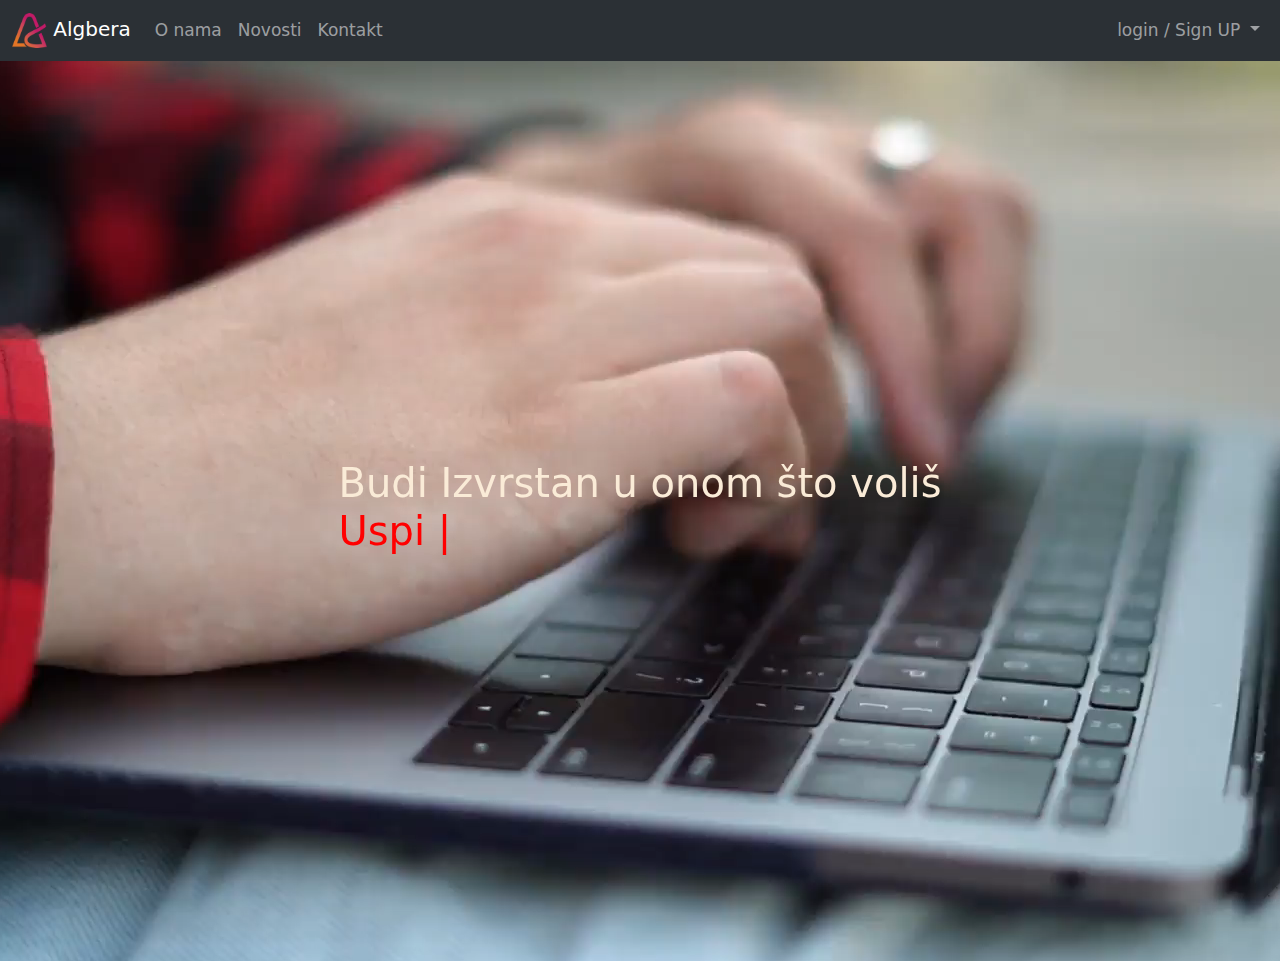
==== index.html @ 754974c6 "Added Kontakt Modal and made it send the corect data" ====
<!DOCTYPE html>
<html lang="en">
  <head>
    <meta charset="utf-8" />
    <meta name="viewport" content="width=device-width, initial-scale=1" />
    <title>Bootstrap demo</title>
    <link
      href="https://cdn.jsdelivr.net/npm/bootstrap@5.3.3/dist/css/bootstrap.min.css"
      rel="stylesheet"
      integrity="sha384-QWTKZyjpPEjISv5WaRU9OFeRpok6YctnYmDr5pNlyT2bRjXh0JMhjY6hW+ALEwIH"
      crossorigin="anonymous"
    />
    <link rel="stylesheet" type="text/css" href="style.css" />
    <script src="Javascript/TypingAnimation.js"></script>
  </head>
  <body>
    <nav class="navbar navbar-expand-lg bg-body-tertiary" data-bs-theme="dark">
      <div class="container-fluid">
        <a class="navbar-brand" href="index.html">
          <img
            class="logo"
            src="../img/Algebra-logo.png"
            alt="Algebra-logo"
            width="35"
            height="35"
          />
          Algbera
        </a>
        <button
          class="navbar-toggler"
          type="button"
          data-bs-toggle="collapse"
          data-bs-target="#navbarSupportedContent"
          aria-controls="navbarSupportedContent"
          aria-expanded="false"
          aria-label="Toggle navigation"
        >
          <span class="navbar-toggler-icon"></span>
        </button>
        <div
          class="collapse navbar-collapse Navbar-Text"
          id="navbarSupportedContent"
        >
          <ul class="navbar-nav me-auto mb-2 mb-lg-0">
            <li class="nav-item">
              <a class="nav-link" href="ONama.html">O nama</a>
            </li>
            <li class="nav-item">
              <a class="nav-link" href="Novosti.html">Novosti</a>
            </li>
            <li
              class="nav-link"
              data-bs-toggle="modal"
              data-bs-target="#kontaktiModal"
            >
              Kontakt
            </li>
          </ul>
          <div class="dropdown-menu-right">
            <ul class="navbar-nav ml-auto mb-2 mb-lg-0">
              <li class="nav-item dropdown">
                <a
                  class="nav-link dropdown-toggle"
                  href="#"
                  role="button"
                  data-bs-toggle="dropdown"
                  aria-expanded="false"
                >
                  login / Sign UP
                </a>
                <ul class="dropdown-menu">
                  <li><a class="dropdown-item" href="Login.html">Login</a></li>
                  <li><hr class="dropdown-divider" /></li>
                  <li>
                    <a class="dropdown-item" href="SignUP.html">Sign Up</a>
                  </li>
                </ul>
              </li>
            </ul>
          </div>
        </div>
      </div>
    </nav>

    <main>
      <div class="BackgroundVideo">
        <video src="/video/typingOnlaptop.mp4" loop autoplay></video>
        <div class="AnimationOverlay">
          <h1>
            Budi Izvrstan u onom što voliš
            <br />
            <span id="TypewriterAnimation"></span>
            <span id="CursorAnimation">|</span>
          </h1>
        </div>
      </div>
    </main>
    <footer></footer>

    <div
      class="modal fade"
      id="kontaktiModal"
      tabindex="-1"
      aria-labelledby="kontaktiModalLabel"
      aria-hidden="true"
    >
      <div class="modal-dialog">
        <div class="modal-content">
          <form
            action="https://www.fulek.com/mvc/supit/project-contact-form"
            method="POST"
          >
            <div class="modal-header">
              <h1 class="modal-title fs-5" id="exampleModalLabel">
                Modal title
              </h1>
              <button
                type="button"
                class="btn-close"
                data-bs-dismiss="modal"
                aria-label="Close"
              ></button>
            </div>
            <div class="modal-body">
              <div class="form-floating mb-3">
                <input
                  type="fullname"
                  class="form-control"
                  id="fullname"
                  placeholder="name@example.com"
                  name="FullName"
                  required
                />
                <label for="fullname">Puno ime</label>
              </div>

              <div class="form-floating mb-3">
                <input
                  type="email"
                  class="form-control"
                  id="email"
                  name="Email"
                  placeholder="name@example.com"
                  required
                />
                <label for="email">Email addresa</label>
              </div>
              <select
                class="form-select"
                aria-label="Default select example"
                style="margin-bottom: 15px; margin-top: 15px"
                id="importance"
                name="Importance"
              >
                <option value="" selected>Prioritet</option>
                <option value="low">Niski</option>
                <option value="medium">Srednji</option>
                <option value="high">Visoki</option>
              </select>

              <div class="form-floating">
                <textarea
                  class="form-control"
                  placeholder="Poruka"
                  id="message"
                  name="Message"
                  required
                ></textarea>
                <label for="message">Poruka</label>
              </div>
              <div class="mb-3 form-check" style="margin-top: 15px">
                <input
                  type="checkbox"
                  class="form-check-input"
                  id="receiveNewsletter"
                  name="ReceiveNewsLetter"
                  value="true"
                />
                <label class="form-check-label" for="receiveNewsletter"
                  >Želim primati obavjesti</label
                >
              </div>
            </div>
            <div class="modal-footer">
              <button
                type="button"
                class="btn btn-danger"
                data-bs-dismiss="modal"
              >
                Odustani
              </button>
              <button type="submit" id="submitBtn" class="btn btn-primary">
                Pošalji
              </button>
            </div>
          </form>
        </div>
      </div>
    </div>
    <script
      src="https://cdn.jsdelivr.net/npm/bootstrap@5.3.3/dist/js/bootstrap.bundle.min.js"
      integrity="sha384-YvpcrYf0tY3lHB60NNkmXc5s9fDVZLESaAA55NDzOxhy9GkcIdslK1eN7N6jIeHz"
      crossorigin="anonymous"
    ></script>
  </body>
</html>
---- style.css ----
/* navbar */
*{

}
.nav-link  {
    font-size: 17px !important; /* Adjust the size as needed */
  }

/* Homepage */

.BackgroundVideo{
    width: 100%;
    height: 100vh;
    position: fixed;
    overflow: hidden;
    display: flex;
    justify-content: center;
    align-items: center;
    flex-direction: column;
    position: relative;
}

.AnimationOverlay{
  z-index: 1; 
  position: absolute;
  color: antiquewhite;
  
}

#TypewriterAnimation{
  color: red;
}

#CursorAnimation{
  color: red;
  animation: blink182 0.7s linear infinite;
}

@keyframes blink182{
  0% {
    opacity: 100%;
  }
  50% {
    opacity: 0%;
  }
}

/* O Nama */

.ONamaMap{
  display: flex;
  justify-content: center;
  align-items: center;

}
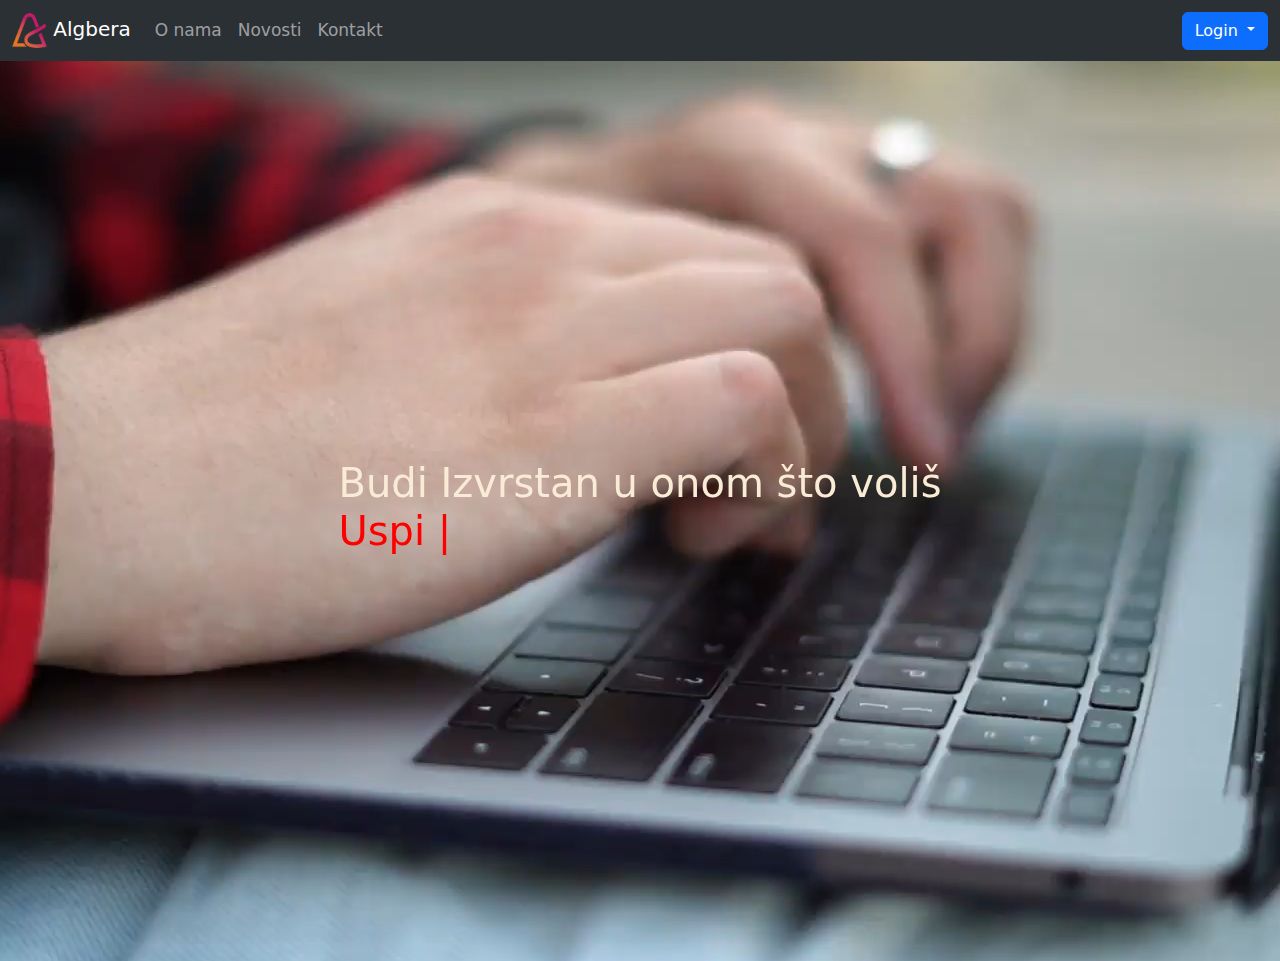
==== commit 4f5366e4: "Dodao frontend za ui i radio na o nama stranici" ====
--- a/index.html
+++ b/index.html
@@ -57,26 +57,59 @@
             </li>
           </ul>
           <div class="dropdown-menu-right">
-            <ul class="navbar-nav ml-auto mb-2 mb-lg-0">
-              <li class="nav-item dropdown">
-                <a
-                  class="nav-link dropdown-toggle"
-                  href="#"
-                  role="button"
-                  data-bs-toggle="dropdown"
-                  aria-expanded="false"
-                >
-                  login / Sign UP
-                </a>
-                <ul class="dropdown-menu">
-                  <li><a class="dropdown-item" href="Login.html">Login</a></li>
-                  <li><hr class="dropdown-divider" /></li>
-                  <li>
-                    <a class="dropdown-item" href="SignUP.html">Sign Up</a>
-                  </li>
-                </ul>
-              </li>
-            </ul>
+            <div class="dropdown">
+              <button
+                type="button"
+                class="btn btn-primary dropdown-toggle"
+                data-bs-toggle="dropdown"
+                aria-expanded="false"
+                data-bs-auto-close="outside"
+              >
+                Login
+              </button>
+              <form
+                class="dropdown-menu p-4 dropdown-menu-end"
+                style="min-width: 300px"
+              >
+                <div class="mb-3">
+                  <label for="exampleDropdownFormEmail2" class="form-label"
+                    >Email address</label
+                  >
+                  <input
+                    type="email"
+                    class="form-control"
+                    id="exampleDropdownFormEmail2"
+                    placeholder="email@example.com"
+                  />
+                </div>
+                <div class="mb-3">
+                  <label for="exampleDropdownFormPassword2" class="form-label"
+                    >Password</label
+                  >
+                  <input
+                    type="password"
+                    class="form-control"
+                    id="exampleDropdownFormPassword2"
+                    placeholder="Password"
+                  />
+                </div>
+                <div class="mb-3">
+                  <div class="form-check">
+                    <input
+                      type="checkbox"
+                      class="form-check-input"
+                      id="dropdownCheck2"
+                    />
+                    <label class="form-check-label" for="dropdownCheck2">
+                      Remember me
+                    </label>
+                  </div>
+                </div>
+                <button type="submit" class="btn btn-primary">Sign in</button>
+                <div class="dropdown-divider"></div>
+                <a class="dropdown-item" href="/SignUP.html">Nemate račun, napravite ga? Sign up</a>
+              </form>
+            </div>
           </div>
         </div>
       </div>
@@ -112,7 +145,7 @@
           >
             <div class="modal-header">
               <h1 class="modal-title fs-5" id="exampleModalLabel">
-                Modal title
+                Javi nam se
               </h1>
               <button
                 type="button"
--- a/style.css
+++ b/style.css
@@ -1,42 +1,39 @@
 /* navbar */
-*{
 
+.nav-link {
+  font-size: 17px !important; /* Adjust the size as needed */
 }
-.nav-link  {
-    font-size: 17px !important; /* Adjust the size as needed */
-  }
 
 /* Homepage */
 
-.BackgroundVideo{
-    width: 100%;
-    height: 100vh;
-    position: fixed;
-    overflow: hidden;
-    display: flex;
-    justify-content: center;
-    align-items: center;
-    flex-direction: column;
-    position: relative;
+.BackgroundVideo {
+  width: 100%;
+  height: 100vh;
+  position: fixed;
+  overflow: hidden;
+  display: flex;
+  justify-content: center;
+  align-items: center;
+  flex-direction: column;
+  position: relative;
 }
 
-.AnimationOverlay{
-  z-index: 1; 
+.AnimationOverlay {
+  z-index: 1;
   position: absolute;
   color: antiquewhite;
-  
 }
 
-#TypewriterAnimation{
+#TypewriterAnimation {
   color: red;
 }
 
-#CursorAnimation{
+#CursorAnimation {
   color: red;
   animation: blink182 0.7s linear infinite;
 }
 
-@keyframes blink182{
+@keyframes blink182 {
   0% {
     opacity: 100%;
   }
@@ -47,9 +44,43 @@
 
 /* O Nama */
 
-.ONamaMap{
+.ONamaMap {
   display: flex;
   justify-content: center;
   align-items: center;
+}
 
-}+.navbarDropdownAnimation {
+  max-height: 0;
+  overflow: hidden;
+  transition: max-height 3s ease-out;
+  border: 0px;
+  border-radius: 0;
+}
+
+.akreditacijeCards {
+  width: 80vw;
+}
+
+.akreditacijeCardsGroup {
+  display: flex;
+  justify-content: center;
+  align-items: center;
+}
+
+/*Novosti*/
+
+.newsButon {
+  height: 300px;
+  width: 300px;
+  overflow: hidden;
+  border-radius: 50%;
+  border: 15px solid oldlace;
+  animation: showPhotos 1s;
+}
+
+.newsButonGroup {
+  display: flex;
+  justify-content: space-around;
+  border-radius: 50%;
+}
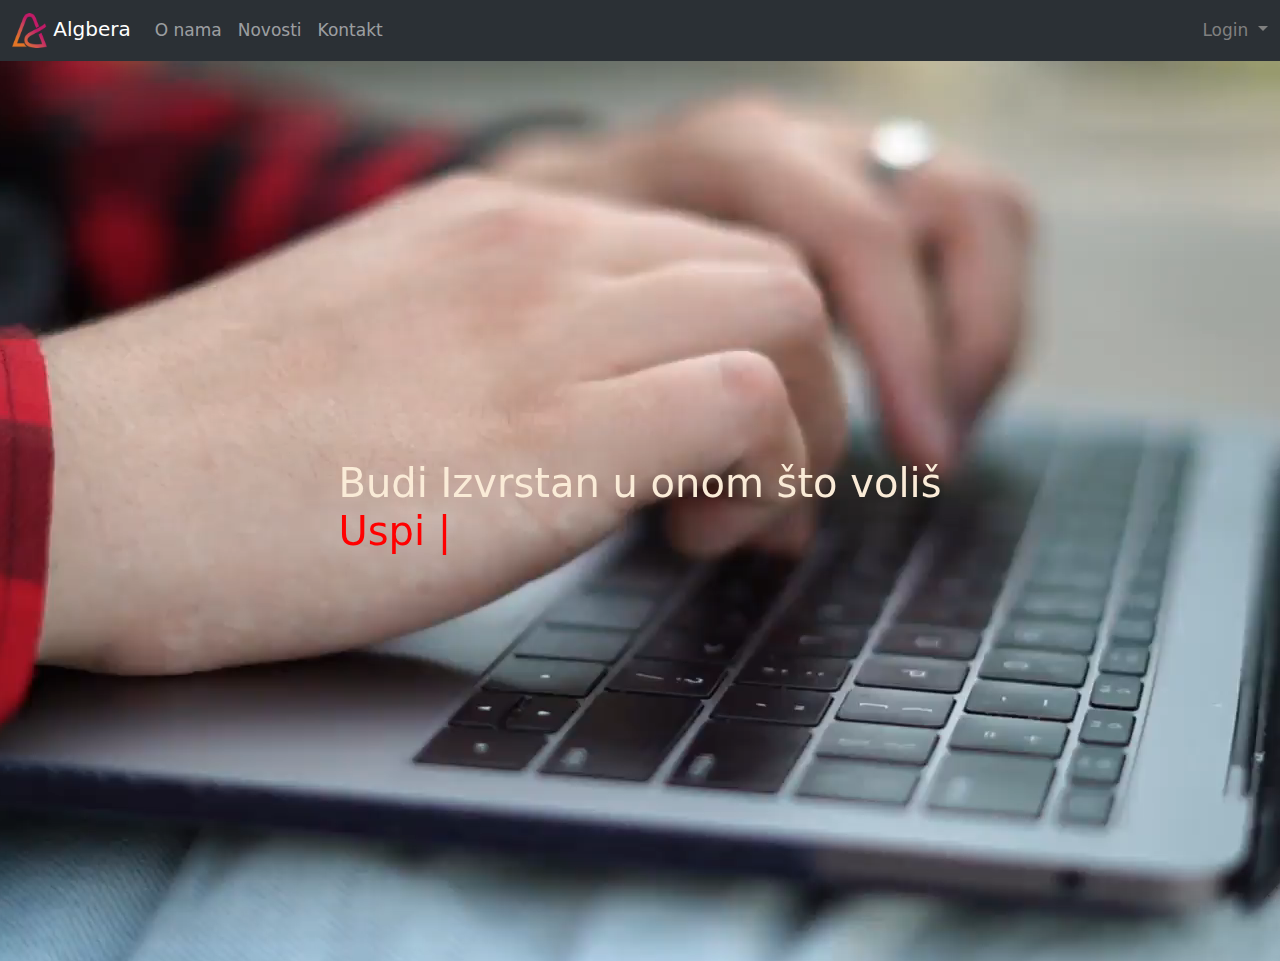
==== commit 5c1c4f1c: "Bits and bobs" ====
--- a/index.html
+++ b/index.html
@@ -3,7 +3,7 @@
   <head>
     <meta charset="utf-8" />
     <meta name="viewport" content="width=device-width, initial-scale=1" />
-    <title>Bootstrap demo</title>
+    <title>Algebra</title>
     <link
       href="https://cdn.jsdelivr.net/npm/bootstrap@5.3.3/dist/css/bootstrap.min.css"
       rel="stylesheet"
@@ -59,27 +59,28 @@
           <div class="dropdown-menu-right">
             <div class="dropdown">
               <button
-                type="button"
-                class="btn btn-primary dropdown-toggle"
+                type="nav-link"
+                class="nav-link dropdown-toggle"
                 data-bs-toggle="dropdown"
                 aria-expanded="false"
                 data-bs-auto-close="outside"
+                style="color: gray;"
               >
                 Login
-              </button>
+            </button>
               <form
                 class="dropdown-menu p-4 dropdown-menu-end"
                 style="min-width: 300px"
               >
                 <div class="mb-3">
-                  <label for="exampleDropdownFormEmail2" class="form-label"
-                    >Email address</label
+                  <label for="Username" class="form-label"
+                    >Username</label
                   >
                   <input
-                    type="email"
+                    type="text"
                     class="form-control"
-                    id="exampleDropdownFormEmail2"
-                    placeholder="email@example.com"
+                    id="Username"
+                    placeholder="Nikola"
                   />
                 </div>
                 <div class="mb-3">
--- a/style.css
+++ b/style.css
@@ -47,7 +47,6 @@
 .ONamaMap {
   display: flex;
   justify-content: center;
-  align-items: center;
 }
 
 .navbarDropdownAnimation {
@@ -68,6 +67,18 @@
   align-items: center;
 }
 
+.fancyTextGroup {
+  width: 100%;
+  text-align: center;
+  margin: 20px;
+  display: flex;
+  justify-content: center;
+  flex-wrap: wrap;
+}
+
+.fancyText {
+  width: 50vw;
+}
 /*Novosti*/
 
 .newsButon {
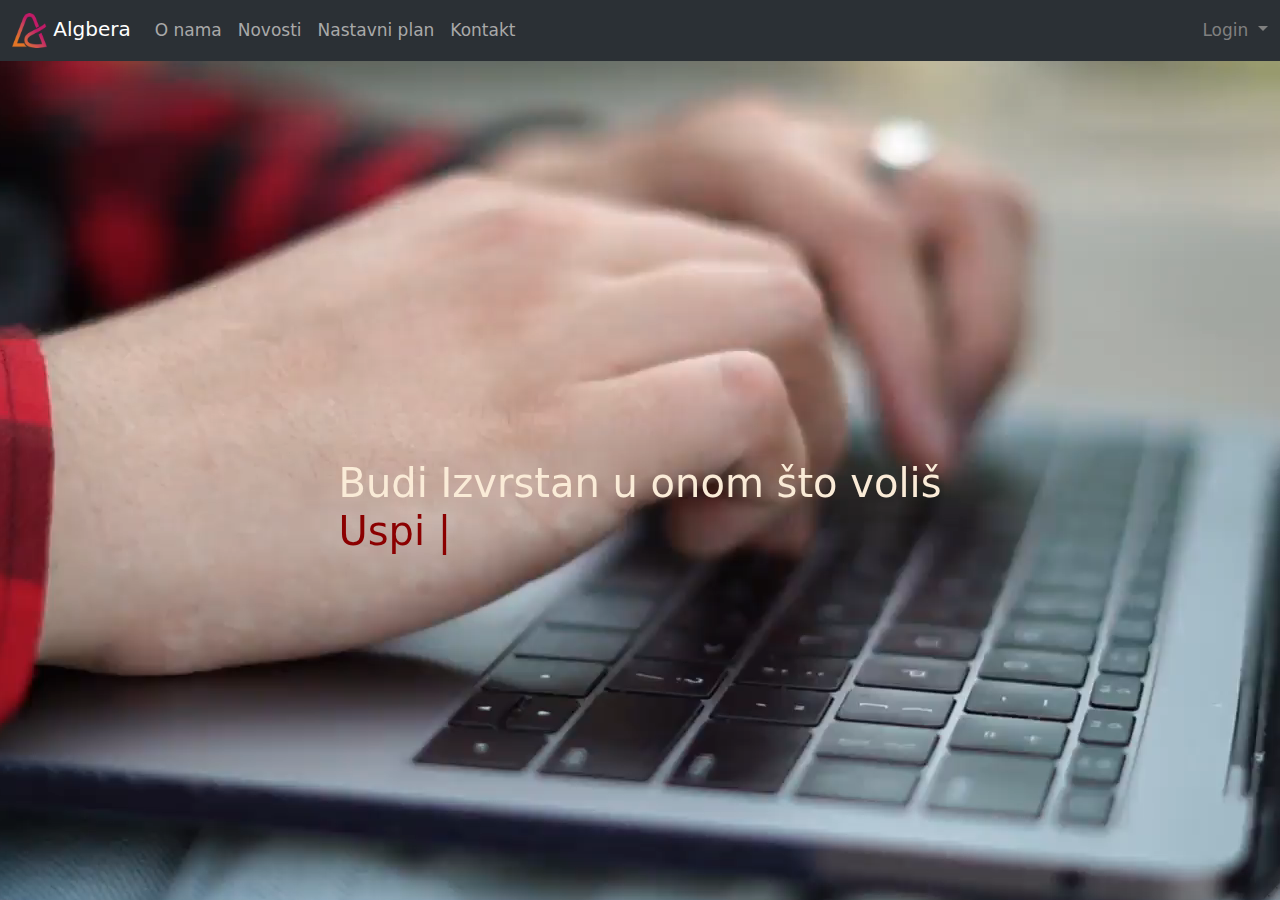
==== commit 18606eca: "Rad na loginu i na signup" ====
--- a/index.html
+++ b/index.html
@@ -48,6 +48,9 @@
             <li class="nav-item">
               <a class="nav-link" href="Novosti.html">Novosti</a>
             </li>
+            <li class="nav-item">
+              <a class="nav-link" href="NastavniPlan.html">Nastavni plan</a>
+            </li>
             <li
               class="nav-link"
               data-bs-toggle="modal"
@@ -64,23 +67,27 @@
                 data-bs-toggle="dropdown"
                 aria-expanded="false"
                 data-bs-auto-close="outside"
-                style="color: gray;"
+                style="color: gray"
               >
                 Login
-            </button>
+              </button>
               <form
                 class="dropdown-menu p-4 dropdown-menu-end"
                 style="min-width: 300px"
+                id="FormLogin"
+                action="https://www.fulek.com/data/api/user/login"
+                method="post"
               >
                 <div class="mb-3">
                   <label for="Username" class="form-label"
-                    >Username</label
+                    >Korisničko Ime</label
                   >
                   <input
                     type="text"
                     class="form-control"
-                    id="Username"
-                    placeholder="Nikola"
+                    id="username"
+                    type="email"
+                    required
                   />
                 </div>
                 <div class="mb-3">
@@ -88,27 +95,24 @@
                     >Password</label
                   >
                   <input
+                    input
                     type="password"
                     class="form-control"
-                    id="exampleDropdownFormPassword2"
-                    placeholder="Password"
+                    id="password"
+                    placeholder="password"
+                    required
                   />
                 </div>
-                <div class="mb-3">
-                  <div class="form-check">
-                    <input
-                      type="checkbox"
-                      class="form-check-input"
-                      id="dropdownCheck2"
-                    />
-                    <label class="form-check-label" for="dropdownCheck2">
-                      Remember me
-                    </label>
-                  </div>
+                <button type="submit" class="btn btn-primary" id="loginBtn">
+                  Prijavi se
+                </button>
+                <div class="errorMessage" id="MsgError">
+                  <p id="errorMsg">User not found.</p>
                 </div>
-                <button type="submit" class="btn btn-primary">Sign in</button>
                 <div class="dropdown-divider"></div>
-                <a class="dropdown-item" href="/SignUP.html">Nemate račun, napravite ga? Sign up</a>
+                <a class="dropdown-item" href="/SignUP.html"
+                  >Nemate račun, napravite ga? Sign up</a
+                >
               </form>
             </div>
           </div>
@@ -129,7 +133,6 @@
         </div>
       </div>
     </main>
-    <footer></footer>
 
     <div
       class="modal fade"
@@ -236,5 +239,6 @@
       integrity="sha384-YvpcrYf0tY3lHB60NNkmXc5s9fDVZLESaAA55NDzOxhy9GkcIdslK1eN7N6jIeHz"
       crossorigin="anonymous"
     ></script>
+    <script src="/Javascript/Login.js"></script>
   </body>
 </html>
--- a/style.css
+++ b/style.css
@@ -1,7 +1,24 @@
 /* navbar */
 
 .nav-link {
-  font-size: 17px !important; /* Adjust the size as needed */
+  font-size: 17px !important;
+  color: rgb(169, 169, 169);
+}
+
+/* footer */
+
+.foterWaves {
+  aspect-ratio: 960/300;
+  width: 100%;
+  background-repeat: no-repeat;
+  background-size: cover;
+  background-position: center;
+  background-image: url("/svg/layered-waves-haikei.svg");
+  position: relative;
+  top: 80px;
+  display: flex;
+  justify-content: center;
+  align-items: center;
 }
 
 /* Homepage */
@@ -15,7 +32,6 @@
   justify-content: center;
   align-items: center;
   flex-direction: column;
-  position: relative;
 }
 
 .AnimationOverlay {
@@ -25,11 +41,11 @@
 }
 
 #TypewriterAnimation {
-  color: red;
+  color: darkred;
 }
 
 #CursorAnimation {
-  color: red;
+  color: darkred;
   animation: blink182 0.7s linear infinite;
 }
 
@@ -79,11 +95,54 @@
 .fancyText {
   width: 50vw;
 }
+
+.oNamaHeader {
+  margin-top: 20px;
+  margin-left: 10vw;
+  margin-bottom: 0;
+}
+
+.orange-line {
+  margin-top: 5px;
+  margin-bottom: 20px;
+  border: none;
+  height: 10px;
+  background: rgb(219, 114, 24);
+  background: linear-gradient(
+    43deg,
+    rgba(219, 114, 24, 1) 27%,
+    rgba(196, 16, 96, 1) 100%
+  );
+  width: 30%;
+  margin-left: 10%;
+  border-bottom-right-radius: 50%;
+  opacity: 100;
+}
+
+#flex-item-photo-one {
+  width: 130px;
+  padding-top: 10px;
+}
+
+#flex-item-photo-two {
+  width: 100px;
+  padding-top: 10px;
+}
+
+#flex-item-photo-four {
+  width: 280px;
+  padding-top: 10px;
+}
+
+#flex-item-photo-six {
+  width: 180px;
+  padding-top: 10px;
+}
 /*Novosti*/
 
 .newsButon {
-  height: 300px;
-  width: 300px;
+  height: 250px;
+  width: 250px;
   overflow: hidden;
   border-radius: 50%;
   border: 15px solid oldlace;
@@ -93,5 +152,35 @@
 .newsButonGroup {
   display: flex;
   justify-content: space-around;
-  border-radius: 50%;
+  align-items: center;
+  height: 50vh;
+  margin: 0 70px;
 }
+
+.newsPreviewBaner{
+  width: 100%;
+  height: 40vh;
+  overflow: hidden;
+}
+
+@keyframes slideInleft {
+  from { transform: translateX(-100%); }
+  to { transform: translateX(0); }
+}
+
+
+/* Signup */
+
+.signUpBackground {
+  aspect-ratio: 900/600;
+  width: 100%;
+  height: 91.5%;
+  background-repeat: no-repeat;
+  background-size: cover;
+  background-position: center;
+  background-image: url("/svg/low-poly-grid-haikei.svg");
+  position: absolute;
+  display: flex;
+  justify-content: center;
+  align-items: center;
+}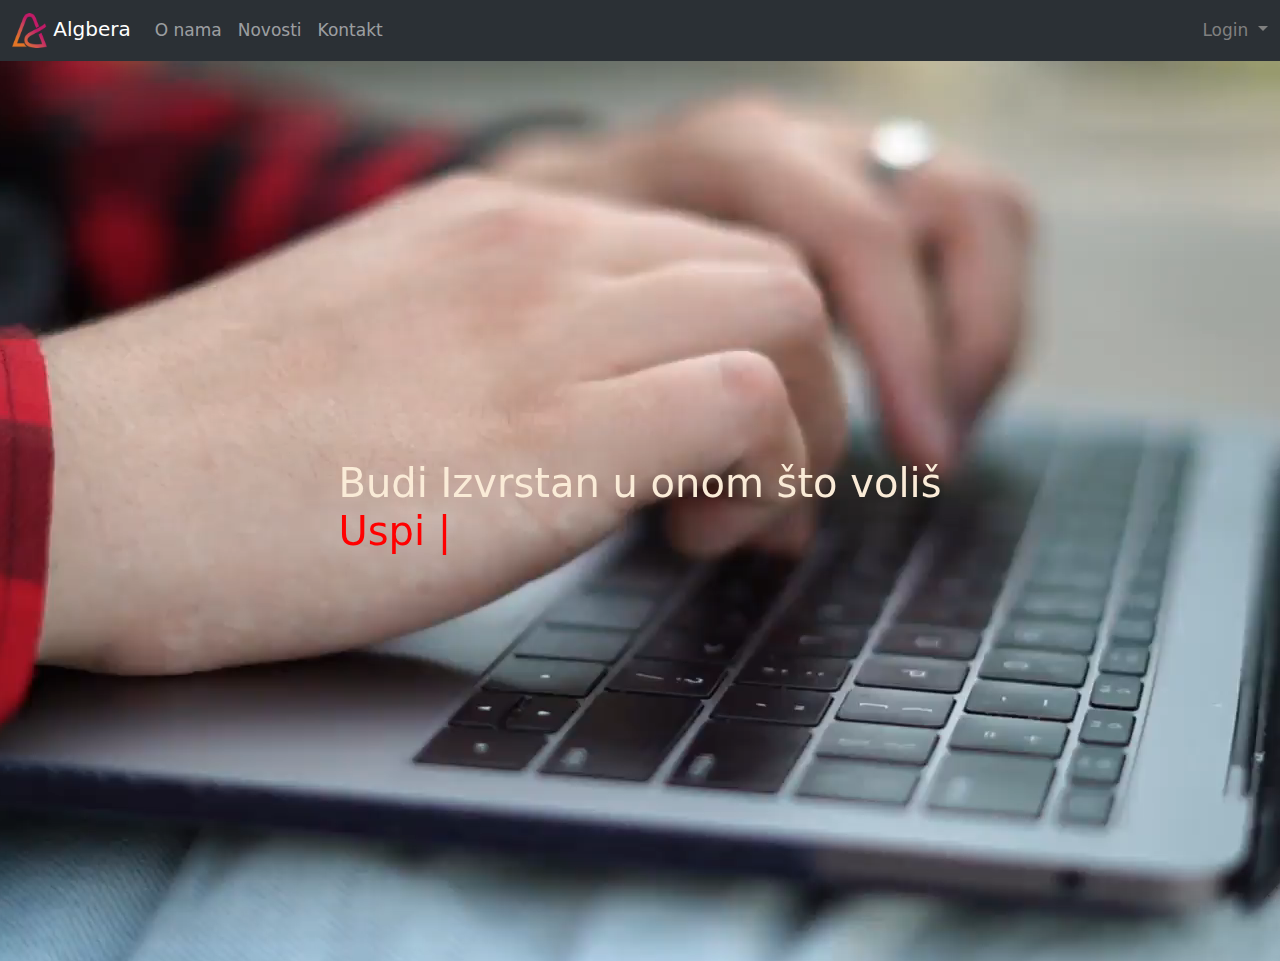
==== commit 27034a0d: "Merge pull request #4 from MarkovicMaks/DevBranch" ====
--- a/index.html
+++ b/index.html
@@ -48,9 +48,6 @@
             <li class="nav-item">
               <a class="nav-link" href="Novosti.html">Novosti</a>
             </li>
-            <li class="nav-item">
-              <a class="nav-link" href="NastavniPlan.html">Nastavni plan</a>
-            </li>
             <li
               class="nav-link"
               data-bs-toggle="modal"
@@ -67,27 +64,23 @@
                 data-bs-toggle="dropdown"
                 aria-expanded="false"
                 data-bs-auto-close="outside"
-                style="color: gray"
+                style="color: gray;"
               >
                 Login
-              </button>
+            </button>
               <form
                 class="dropdown-menu p-4 dropdown-menu-end"
                 style="min-width: 300px"
-                id="FormLogin"
-                action="https://www.fulek.com/data/api/user/login"
-                method="post"
               >
                 <div class="mb-3">
                   <label for="Username" class="form-label"
-                    >Korisničko Ime</label
+                    >Username</label
                   >
                   <input
                     type="text"
                     class="form-control"
-                    id="username"
-                    type="email"
-                    required
+                    id="Username"
+                    placeholder="Nikola"
                   />
                 </div>
                 <div class="mb-3">
@@ -95,24 +88,27 @@
                     >Password</label
                   >
                   <input
-                    input
                     type="password"
                     class="form-control"
-                    id="password"
-                    placeholder="password"
-                    required
+                    id="exampleDropdownFormPassword2"
+                    placeholder="Password"
                   />
                 </div>
-                <button type="submit" class="btn btn-primary" id="loginBtn">
-                  Prijavi se
-                </button>
-                <div class="errorMessage" id="MsgError">
-                  <p id="errorMsg">User not found.</p>
+                <div class="mb-3">
+                  <div class="form-check">
+                    <input
+                      type="checkbox"
+                      class="form-check-input"
+                      id="dropdownCheck2"
+                    />
+                    <label class="form-check-label" for="dropdownCheck2">
+                      Remember me
+                    </label>
+                  </div>
                 </div>
+                <button type="submit" class="btn btn-primary">Sign in</button>
                 <div class="dropdown-divider"></div>
-                <a class="dropdown-item" href="/SignUP.html"
-                  >Nemate račun, napravite ga? Sign up</a
-                >
+                <a class="dropdown-item" href="/SignUP.html">Nemate račun, napravite ga? Sign up</a>
               </form>
             </div>
           </div>
@@ -133,6 +129,7 @@
         </div>
       </div>
     </main>
+    <footer></footer>
 
     <div
       class="modal fade"
@@ -239,6 +236,5 @@
       integrity="sha384-YvpcrYf0tY3lHB60NNkmXc5s9fDVZLESaAA55NDzOxhy9GkcIdslK1eN7N6jIeHz"
       crossorigin="anonymous"
     ></script>
-    <script src="/Javascript/Login.js"></script>
   </body>
 </html>
--- a/style.css
+++ b/style.css
@@ -1,24 +1,7 @@
 /* navbar */
 
 .nav-link {
-  font-size: 17px !important;
-  color: rgb(169, 169, 169);
-}
-
-/* footer */
-
-.foterWaves {
-  aspect-ratio: 960/300;
-  width: 100%;
-  background-repeat: no-repeat;
-  background-size: cover;
-  background-position: center;
-  background-image: url("/svg/layered-waves-haikei.svg");
-  position: relative;
-  top: 80px;
-  display: flex;
-  justify-content: center;
-  align-items: center;
+  font-size: 17px !important; /* Adjust the size as needed */
 }
 
 /* Homepage */
@@ -32,6 +15,7 @@
   justify-content: center;
   align-items: center;
   flex-direction: column;
+  position: relative;
 }
 
 .AnimationOverlay {
@@ -41,11 +25,11 @@
 }
 
 #TypewriterAnimation {
-  color: darkred;
+  color: red;
 }
 
 #CursorAnimation {
-  color: darkred;
+  color: red;
   animation: blink182 0.7s linear infinite;
 }
 
@@ -95,54 +79,11 @@
 .fancyText {
   width: 50vw;
 }
-
-.oNamaHeader {
-  margin-top: 20px;
-  margin-left: 10vw;
-  margin-bottom: 0;
-}
-
-.orange-line {
-  margin-top: 5px;
-  margin-bottom: 20px;
-  border: none;
-  height: 10px;
-  background: rgb(219, 114, 24);
-  background: linear-gradient(
-    43deg,
-    rgba(219, 114, 24, 1) 27%,
-    rgba(196, 16, 96, 1) 100%
-  );
-  width: 30%;
-  margin-left: 10%;
-  border-bottom-right-radius: 50%;
-  opacity: 100;
-}
-
-#flex-item-photo-one {
-  width: 130px;
-  padding-top: 10px;
-}
-
-#flex-item-photo-two {
-  width: 100px;
-  padding-top: 10px;
-}
-
-#flex-item-photo-four {
-  width: 280px;
-  padding-top: 10px;
-}
-
-#flex-item-photo-six {
-  width: 180px;
-  padding-top: 10px;
-}
 /*Novosti*/
 
 .newsButon {
-  height: 250px;
-  width: 250px;
+  height: 300px;
+  width: 300px;
   overflow: hidden;
   border-radius: 50%;
   border: 15px solid oldlace;
@@ -152,35 +93,5 @@
 .newsButonGroup {
   display: flex;
   justify-content: space-around;
-  align-items: center;
-  height: 50vh;
-  margin: 0 70px;
+  border-radius: 50%;
 }
-
-.newsPreviewBaner{
-  width: 100%;
-  height: 40vh;
-  overflow: hidden;
-}
-
-@keyframes slideInleft {
-  from { transform: translateX(-100%); }
-  to { transform: translateX(0); }
-}
-
-
-/* Signup */
-
-.signUpBackground {
-  aspect-ratio: 900/600;
-  width: 100%;
-  height: 91.5%;
-  background-repeat: no-repeat;
-  background-size: cover;
-  background-position: center;
-  background-image: url("/svg/low-poly-grid-haikei.svg");
-  position: absolute;
-  display: flex;
-  justify-content: center;
-  align-items: center;
-}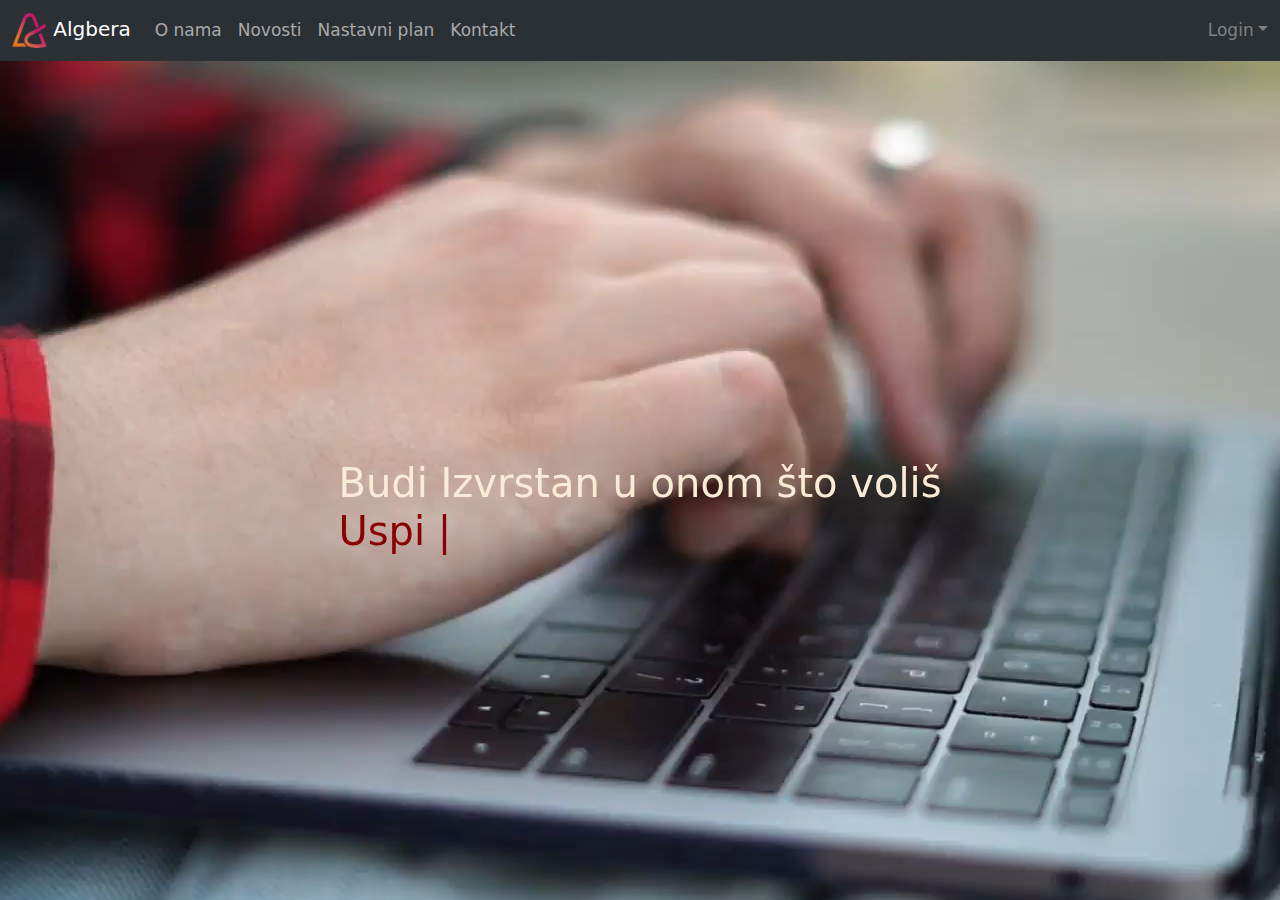
==== commit bb4c0dac: "login workin but not logout" ====
--- a/index.html
+++ b/index.html
@@ -48,6 +48,9 @@
             <li class="nav-item">
               <a class="nav-link" href="Novosti.html">Novosti</a>
             </li>
+            <li class="nav-item">
+              <a class="nav-link" href="NastavniPlan.html">Nastavni plan</a>
+            </li>
             <li
               class="nav-link"
               data-bs-toggle="modal"
@@ -64,23 +67,29 @@
                 data-bs-toggle="dropdown"
                 aria-expanded="false"
                 data-bs-auto-close="outside"
-                style="color: gray;"
-              >
-                Login
-            </button>
+                style="color: gray"
+                id="loginButton"
+              >
+                Login <span id="usernameDisplay" style="display: none"></span>
+              </button>
+
               <form
                 class="dropdown-menu p-4 dropdown-menu-end"
                 style="min-width: 300px"
+                id="FormLogin"
+                action="https://www.fulek.com/data/api/user/login"
+                method="post"
               >
                 <div class="mb-3">
                   <label for="Username" class="form-label"
-                    >Username</label
+                    >Korisničko Ime</label
                   >
                   <input
                     type="text"
                     class="form-control"
-                    id="Username"
-                    placeholder="Nikola"
+                    id="username"
+                    type="email"
+                    required
                   />
                 </div>
                 <div class="mb-3">
@@ -88,27 +97,24 @@
                     >Password</label
                   >
                   <input
+                    input
                     type="password"
                     class="form-control"
-                    id="exampleDropdownFormPassword2"
-                    placeholder="Password"
+                    id="password"
+                    placeholder="password"
+                    required
                   />
                 </div>
-                <div class="mb-3">
-                  <div class="form-check">
-                    <input
-                      type="checkbox"
-                      class="form-check-input"
-                      id="dropdownCheck2"
-                    />
-                    <label class="form-check-label" for="dropdownCheck2">
-                      Remember me
-                    </label>
-                  </div>
+                <button type="submit" class="btn btn-primary" id="loginBtn">
+                  Prijavi se
+                </button>
+                <div class="errorMessage" id="MsgError">
+                  <p id="errorMsg">User not found.</p>
                 </div>
-                <button type="submit" class="btn btn-primary">Sign in</button>
                 <div class="dropdown-divider"></div>
-                <a class="dropdown-item" href="/SignUP.html">Nemate račun, napravite ga? Sign up</a>
+                <a class="dropdown-item" href="/SignUP.html"
+                  >Nemate račun, napravite ga? Sign up</a
+                >
               </form>
             </div>
           </div>
@@ -129,7 +135,6 @@
         </div>
       </div>
     </main>
-    <footer></footer>
 
     <div
       class="modal fade"
@@ -236,5 +241,6 @@
       integrity="sha384-YvpcrYf0tY3lHB60NNkmXc5s9fDVZLESaAA55NDzOxhy9GkcIdslK1eN7N6jIeHz"
       crossorigin="anonymous"
     ></script>
+    <script src="/Javascript/Login.js"></script>
   </body>
 </html>
--- a/style.css
+++ b/style.css
@@ -1,7 +1,42 @@
+@import url("https://fonts.googleapis.com/css2?family=Poppins:wght@400;500&display=swap");
+
+:root {
+  --white-color: hsl(0, 0%, 100%);
+  --black-color: hsl(0, 0%, 0%);
+  --algebra-Orange: #db7218;
+  --algebra-Purple: #c41060;
+  --algebra-Gradient: linear-gradient(43deg, rgba(219,114,24,1) 27%, rgba(196,16,96,1) 100%);
+  --off-white: #f8f9fa;
+}
+
+input,
+button {
+  border: none;
+  outline: none;
+}
+
 /* navbar */
 
 .nav-link {
-  font-size: 17px !important; /* Adjust the size as needed */
+  font-size: 17px !important;
+  color: rgb(169, 169, 169);
+}
+
+
+/* footer */
+
+.foterWaves {
+  aspect-ratio: 960/300;
+  width: 100%;
+  background-repeat: no-repeat;
+  background-size: cover;
+  background-position: center;
+  background-image: url("/svg/layered-waves-haikei.svg");
+  position: relative;
+  top: 80px;
+  display: flex;
+  justify-content: center;
+  align-items: center;
 }
 
 /* Homepage */
@@ -15,7 +50,6 @@
   justify-content: center;
   align-items: center;
   flex-direction: column;
-  position: relative;
 }
 
 .AnimationOverlay {
@@ -25,11 +59,11 @@
 }
 
 #TypewriterAnimation {
-  color: red;
+  color: darkred;
 }
 
 #CursorAnimation {
-  color: red;
+  color: darkred;
   animation: blink182 0.7s linear infinite;
 }
 
@@ -79,11 +113,65 @@
 .fancyText {
   width: 50vw;
 }
+
+.oNamaHeader {
+  margin-top: 20px;
+  margin-left: 10vw;
+  margin-bottom: 0;
+}
+
+.orange-line {
+  margin-top: 5px;
+  margin-bottom: 20px;
+  border: none;
+  height: 10px;
+  background: rgb(219, 114, 24);
+  background: linear-gradient(
+    43deg,
+    --algebra-Orange 27%,
+    --algebra-Purple 100%
+  );
+  width: 30%;
+  margin-left: 10%;
+  border-bottom-right-radius: 50%;
+  opacity: 100;
+}
+
+#flex-item-photo-one {
+  width: 130px;
+  padding-top: 10px;
+}
+
+#flex-item-photo-two {
+  width: 100px;
+  padding-top: 10px;
+}
+
+#flex-item-photo-four {
+  width: 280px;
+  padding-top: 10px;
+}
+
+#flex-item-photo-six {
+  width: 180px;
+  padding-top: 10px;
+}
+
+.Location{
+  display: flex;
+  justify-content: center;
+  width: 100%;
+  margin: 20px 0px;
+}
+.LocationText{
+  padding-left: 20px;
+}
+
 /*Novosti*/
 
 .newsButon {
-  height: 300px;
-  width: 300px;
+  height: 250px;
+  width: 250px;
   overflow: hidden;
   border-radius: 50%;
   border: 15px solid oldlace;
@@ -93,5 +181,164 @@
 .newsButonGroup {
   display: flex;
   justify-content: space-around;
-  border-radius: 50%;
-}
+  align-items: center;
+  height: 50vh;
+  margin: 0 70px;
+}
+
+.newsPreviewBaner {
+  width: 100%;
+  height: 40vh;
+  overflow: hidden;
+}
+
+@keyframes slideInleft {
+  from {
+    transform: translateX(-100%);
+  }
+  to {
+    transform: translateX(0);
+  }
+}
+
+/* Novosti123 */
+.FancyBoxSlikaGroup{
+  display: flex;
+  justify-content: center;
+}
+.FancyBoxSlika{
+  width: 400px;
+  overflow: hidden;
+  border-radius: 15px;
+  margin: 0 10px;
+}
+
+.VideoGroup{
+  display: flex;
+  justify-content: center;
+}
+
+.NewsOneVieo{
+  width: 40vw;
+  background: var(--algebra-Gradient);
+  border-radius: 20px;
+  padding: 10px;
+  margin: 20px;
+}
+
+.NewsTextGroup{
+  display: flex;
+  justify-content: center;
+  margin-top: 20px;
+}
+
+.NewsText{
+  width: 50vw;
+}
+
+/* Signup */
+
+.signUpBackground {
+  aspect-ratio: 900/600;
+  width: 100vw;
+  height: calc(100vh - 60px);
+  background-repeat: no-repeat;
+  background-size: cover;
+  background-position: center;
+  background-image: url("/svg/low-poly-grid-haikei.svg");
+  top: 60px;
+  display: flex;
+  justify-content: center;
+  flex-wrap: wrap;
+  color: var(--white-color);
+}
+
+.signUp {
+  position: relative;
+  height: 100vh;
+  display: grid;
+  align-items: center;
+}
+
+.signUpForm {
+  position: relative;
+  background-color: hsla(0, 0%, 10%, 0.1);
+  border: 2px solid var(--white-color);
+  margin-inline: 1.5rem;
+  padding: 2.5rem 1.5rem;
+  border-radius: 1rem;
+  backdrop-filter: blur(8px);
+  width: 20vw;
+}
+
+.signUpcontent,
+.signUpbox {
+  display: grid;
+}
+.signUpcontent {
+  row-gap: 1.75rem;
+  margin-bottom: 1.5rem;
+}
+.signUpbox {
+  grid-template-columns: max-content 1fr;
+  align-items: center;
+  column-gap: 0.75rem;
+  border-bottom: 2px solid var(--white-color);
+}
+.signUpicon,
+.signUpeye {
+  font-size: 1.25rem;
+}
+.signUpinput {
+  width: 100%;
+  padding-block: 0.8rem;
+  background: none;
+  color: var(--white-color);
+  position: relative;
+  z-index: 1;
+}
+.signUpbox-input {
+  position: relative;
+}
+.signUplabel {
+  position: absolute;
+  left: 0;
+  top: 13px;
+  font-weight: var(--font-medium);
+  transition: top 0.3s, font-size 0.3s;
+}
+.signUpbox:nth-child(2) input {
+  padding-right: 1.8rem;
+}
+
+
+.signUpcheck-label,
+.signUpforgot,
+.signUpregister {
+  font-size: var(--small-font-size);
+}
+
+.signUpcheck-input {
+  width: 16px;
+  height: 16px;
+}
+.signUpforgot {
+  color: var(--white-color);
+}
+.signUpforgot:hover {
+  text-decoration: underline;
+}
+.signUpbutton {
+  width: 100%;
+  padding: 1rem;
+  border-radius: 0.5rem;
+  background-color: var(--white-color);
+  font-weight: var(--font-medium);
+  cursor: pointer;
+  margin-bottom: 2rem;
+}
+
+.signUpinput:focus + .signUplabel {
+  top: -12px;
+  font-size: var(--small-font-size);
+}
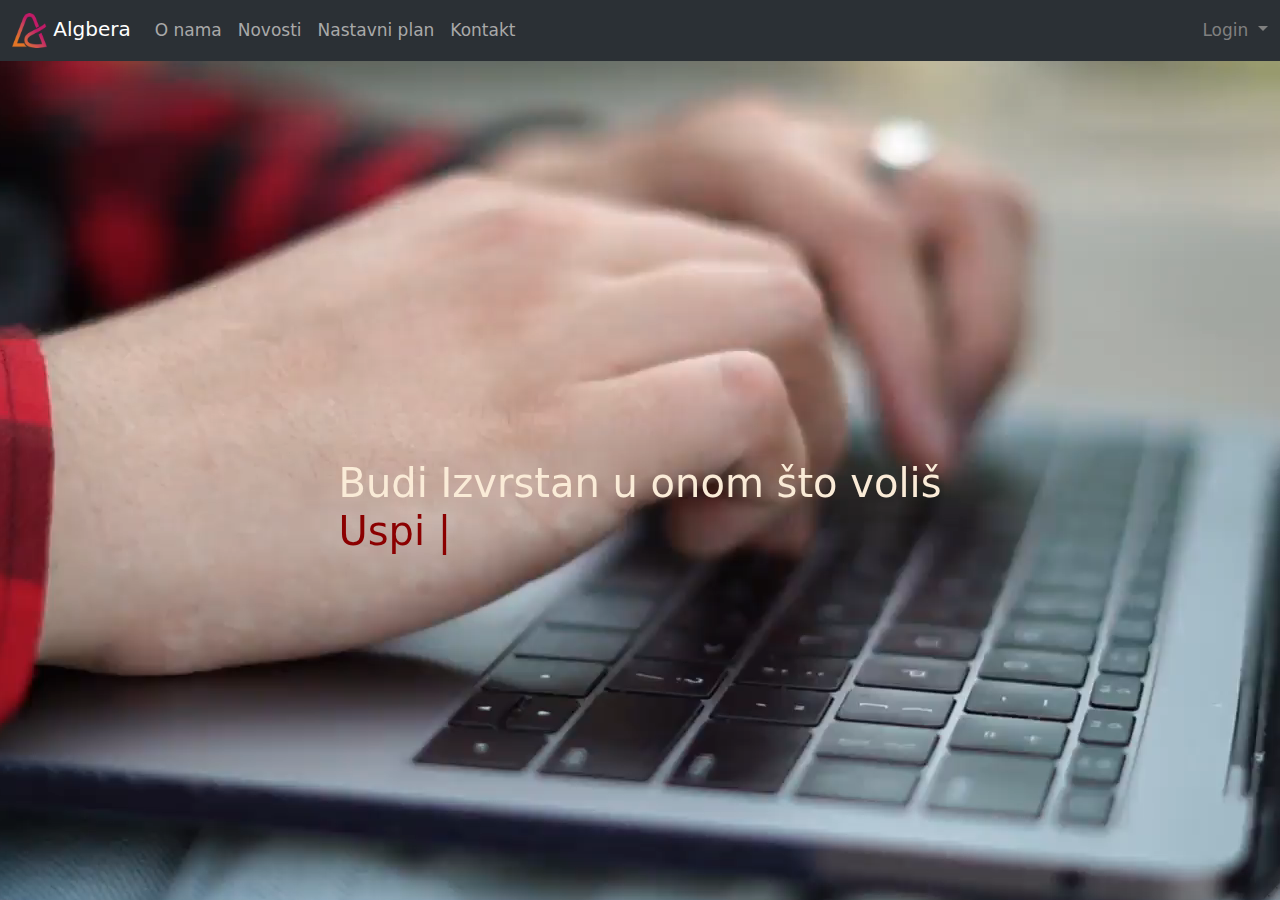
==== commit d3dc1e95: "Logout i login rade al rpdown ostaje" ====
--- a/index.html
+++ b/index.html
@@ -70,7 +70,7 @@
                 style="color: gray"
                 id="loginButton"
               >
-                Login <span id="usernameDisplay" style="display: none"></span>
+                Login
               </button>
 
               <form
@@ -117,6 +117,24 @@
                 >
               </form>
             </div>
+            <div class="dropdown" id="usernameDropdown" style="display: none">
+              <button
+                type="nav-link"
+                class="nav-link dropdown-toggle"
+                data-bs-toggle="dropdown"
+                aria-expanded="false"
+                data-bs-auto-close="outside"
+                style="color: gray"
+                id="dropdownMenuButton"
+              >
+                Username
+              </button>
+              <ul class="dropdown-menu" aria-labelledby="dropdownMenuButton">
+                <li>
+                  <a class="dropdown-item" id="logoutLink" href="#">logout</a>
+                </li>
+              </ul>
+            </div>
           </div>
         </div>
       </div>
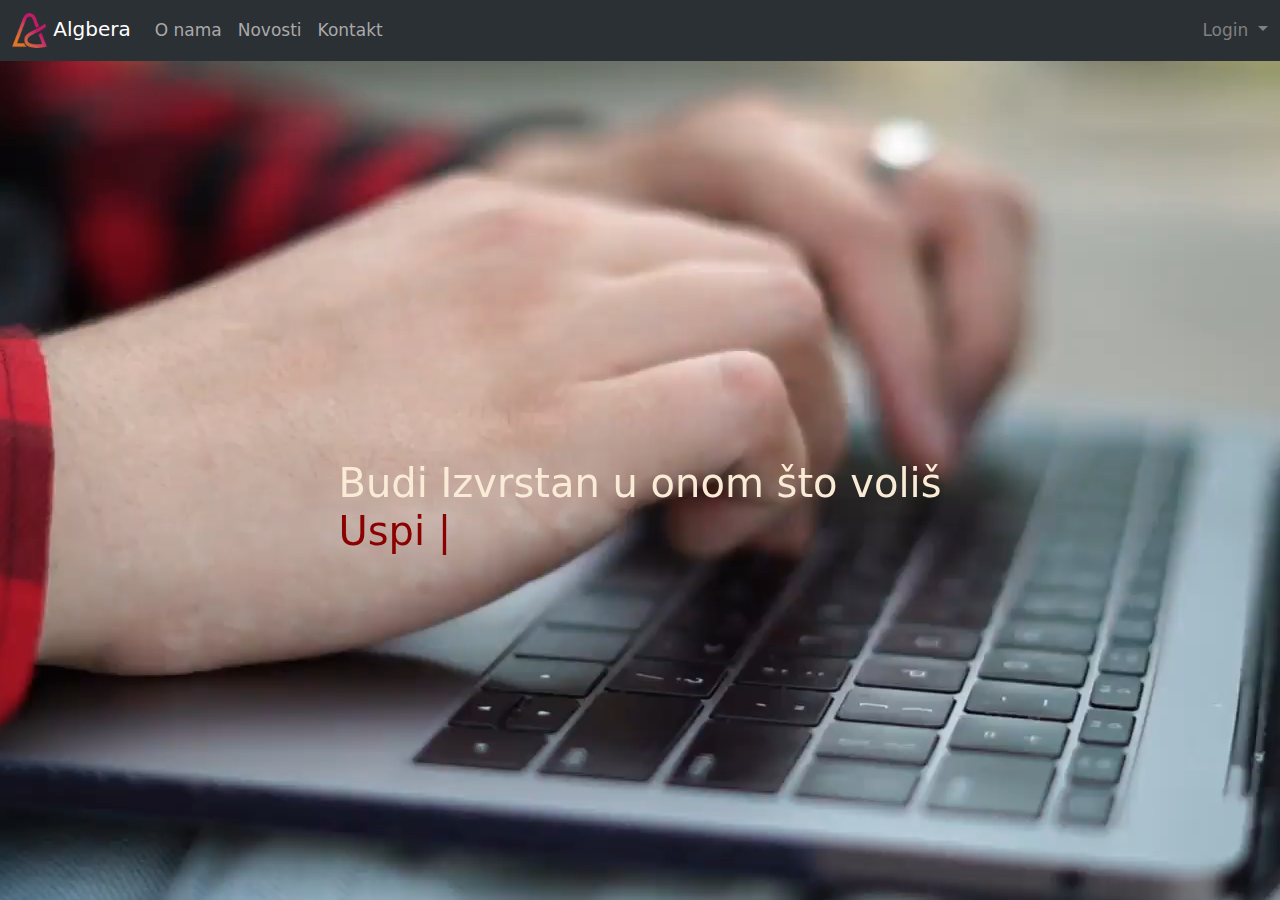
==== commit fd26d52a: "Vjesti 2 3 gotove" ====
--- a/index.html
+++ b/index.html
@@ -48,7 +48,7 @@
             <li class="nav-item">
               <a class="nav-link" href="Novosti.html">Novosti</a>
             </li>
-            <li class="nav-item">
+            <li class="nav-item" id="NastavniPlan" style="display: none">
               <a class="nav-link" href="NastavniPlan.html">Nastavni plan</a>
             </li>
             <li
@@ -108,7 +108,7 @@
                 <button type="submit" class="btn btn-primary" id="loginBtn">
                   Prijavi se
                 </button>
-                <div class="errorMessage" id="MsgError">
+                <div class="errorMessage" id="MsgError" style="display: none">
                   <p id="errorMsg">User not found.</p>
                 </div>
                 <div class="dropdown-divider"></div>
--- a/style.css
+++ b/style.css
@@ -5,7 +5,11 @@
   --black-color: hsl(0, 0%, 0%);
   --algebra-Orange: #db7218;
   --algebra-Purple: #c41060;
-  --algebra-Gradient: linear-gradient(43deg, rgba(219,114,24,1) 27%, rgba(196,16,96,1) 100%);
+  --algebra-Gradient: linear-gradient(
+    43deg,
+    rgba(219, 114, 24, 1) 27%,
+    rgba(196, 16, 96, 1) 100%
+  );
   --off-white: #f8f9fa;
 }
 
@@ -21,7 +25,6 @@
   font-size: 17px !important;
   color: rgb(169, 169, 169);
 }
-
 
 /* footer */
 
@@ -108,6 +111,7 @@
   display: flex;
   justify-content: center;
   flex-wrap: wrap;
+  font-size: larger;
 }
 
 .fancyText {
@@ -125,12 +129,7 @@
   margin-bottom: 20px;
   border: none;
   height: 10px;
-  background: rgb(219, 114, 24);
-  background: linear-gradient(
-    43deg,
-    --algebra-Orange 27%,
-    --algebra-Purple 100%
-  );
+  background-image: var(--algebra-Gradient);
   width: 30%;
   margin-left: 10%;
   border-bottom-right-radius: 50%;
@@ -157,25 +156,33 @@
   padding-top: 10px;
 }
 
-.Location{
+.Location {
   display: flex;
   justify-content: center;
   width: 100%;
   margin: 20px 0px;
 }
-.LocationText{
+.LocationText {
   padding-left: 20px;
 }
 
 /*Novosti*/
 
 .newsButon {
-  height: 250px;
-  width: 250px;
-  overflow: hidden;
   border-radius: 50%;
   border: 15px solid oldlace;
-  animation: showPhotos 1s;
+  height: 300px;
+  width: 300px;
+  overflow: hidden;
+  border-radius: 50%;
+  position: relative;
+}
+
+.newsImages {
+  width: auto;
+  height: 100%;
+  margin-left: -360px;
+  z-index: 10;
 }
 
 .newsButonGroup {
@@ -184,12 +191,22 @@
   align-items: center;
   height: 50vh;
   margin: 0 70px;
+  
+}
+
+.NewsButonTitle{
+  position: absolute;
+  color: white;
+  width: 50%;
+  text-align: center;
+  justify-content: center;
 }
 
 .newsPreviewBaner {
   width: 100%;
   height: 40vh;
   overflow: hidden;
+  position: relative;
 }
 
 @keyframes slideInleft {
@@ -202,23 +219,23 @@
 }
 
 /* Novosti123 */
-.FancyBoxSlikaGroup{
-  display: flex;
-  justify-content: center;
-}
-.FancyBoxSlika{
+.FancyBoxSlikaGroup {
+  display: flex;
+  justify-content: center;
+}
+.FancyBoxSlika {
   width: 400px;
   overflow: hidden;
   border-radius: 15px;
   margin: 0 10px;
 }
 
-.VideoGroup{
-  display: flex;
-  justify-content: center;
-}
-
-.NewsOneVieo{
+.VideoGroup {
+  display: flex;
+  justify-content: center;
+}
+
+.NewsOneVieo {
   width: 40vw;
   background: var(--algebra-Gradient);
   border-radius: 20px;
@@ -226,14 +243,36 @@
   margin: 20px;
 }
 
-.NewsTextGroup{
-  display: flex;
-  justify-content: center;
-  margin-top: 20px;
-}
-
-.NewsText{
-  width: 50vw;
+.NewsTitle {
+  font-size: 3vw;
+  font-weight: bold;
+  color: var(--white-color);
+  background-image: var(--algebra-Gradient);
+  position: absolute;
+  top: 20vh;
+  left: 10vw;
+  padding: 10px;
+  border-radius: 15px;
+}
+
+.NewsTextGroup {
+  display: flex;
+  justify-content: center;
+  margin-top: 10vh;
+}
+
+.NewsText {
+  width: 70vw;
+  font-size: larger;
+}
+
+.Banerline {
+  margin: 0;
+  border: none;
+  height: 10px;
+  background-image: var(--algebra-Gradient);
+  width: 70%;
+  border-bottom-right-radius: 100%;
 }
 
 /* Signup */
@@ -311,7 +350,6 @@
   padding-right: 1.8rem;
 }
 
-
 .signUpcheck-label,
 .signUpforgot,
 .signUpregister {
